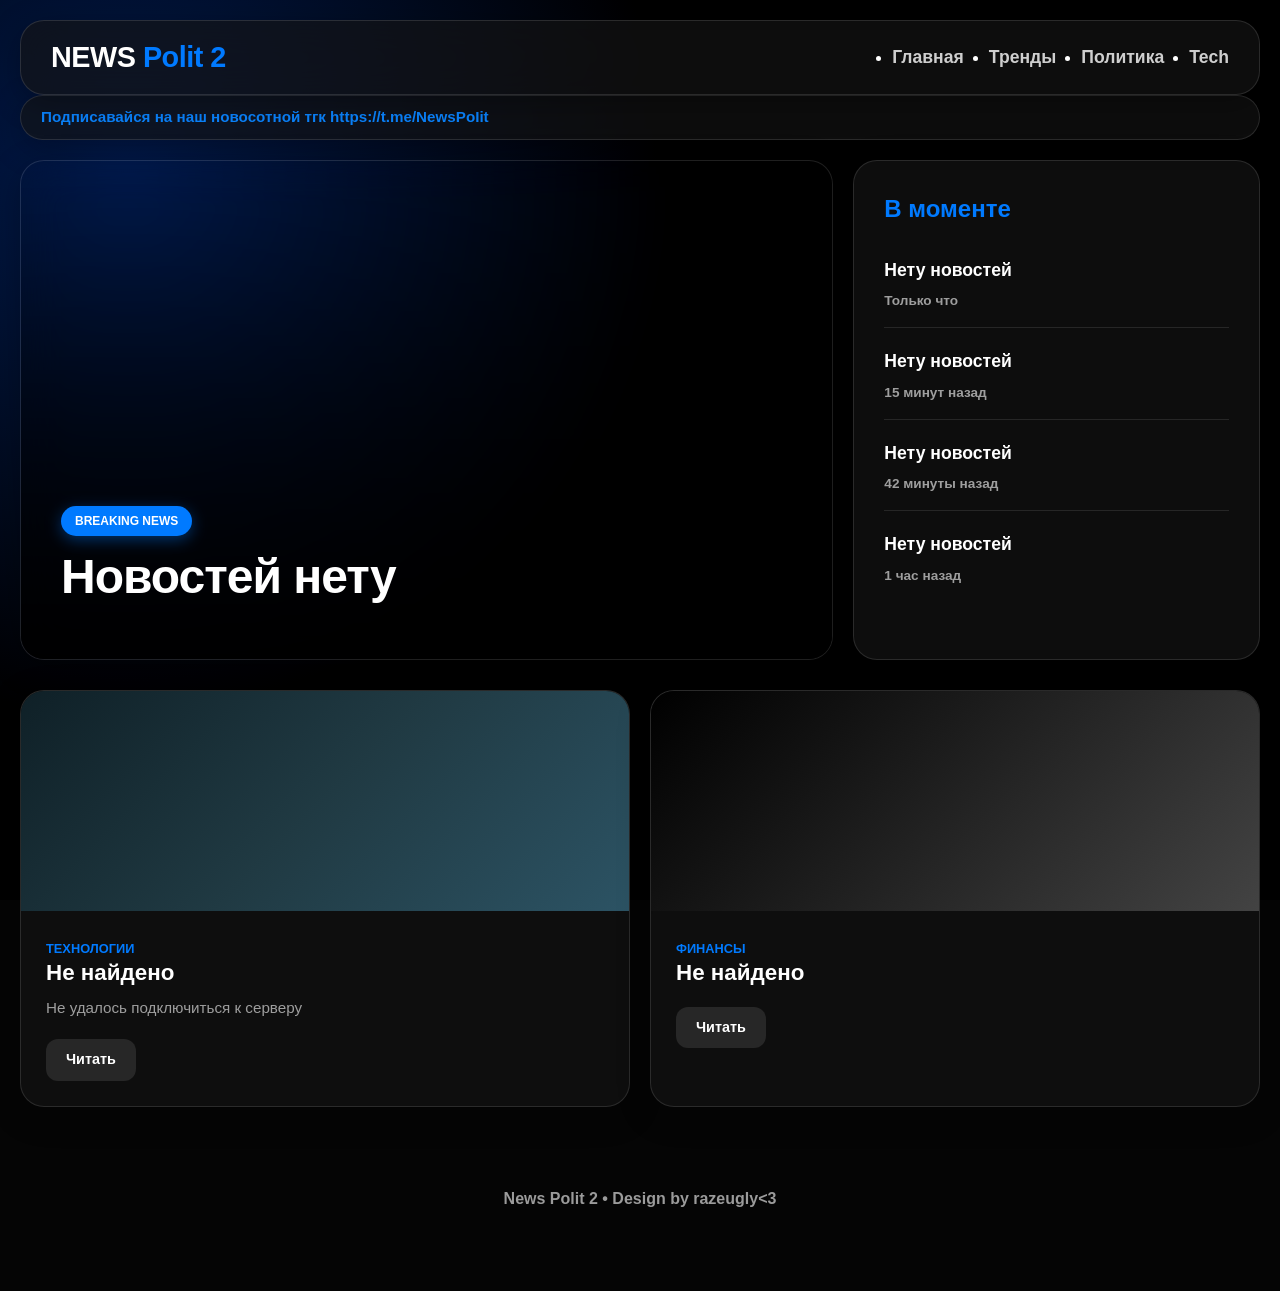
==== index.html @ 4ce8cb13 "Rename razeugly.html to index.html" ====
<!DOCTYPE html>
<html lang="ru">
<head>
    <meta charset="UTF-8">
    <meta name="viewport" content="width=device-width, initial-scale=1.0">
    <title>NEWS Polit 2 | iOS Style</title>
    <style>
        :root {
            --primary-blue: #007AFF;       /* Классический Apple Blue */
            --accent-glow: #0A84FF;        /* Светящийся синий */
            --text-main: #ffffff;
            --text-muted: rgba(255, 255, 255, 0.6);
            
            /* Параметры стекла */
            --glass-bg: rgba(20, 20, 20, 0.65); /* Темный полупрозрачный */
            --glass-border: rgba(255, 255, 255, 0.12);
            --blur-amount: 20px;
            --bubble-radius: 24px;         /* Радиус скругления "пузырей" */
        }

        * {
            margin: 0;
            padding: 0;
            box-sizing: border-box;
        }

        body {
            /* Фон с градиентами, чтобы было видно "стекло" */
            background: radial-gradient(circle at 10% 20%, #001a4d 0%, #000000 40%),
                        radial-gradient(circle at 90% 80%, #002b80 0%, #000000 40%),
                        #050505;
            background-attachment: fixed; /* Фон стоит на месте при скролле */
            color: var(--text-main);
            /* Системный шрифт Apple (San Francisco) или аналог */
            font-family: -apple-system, BlinkMacSystemFont, "Segoe UI", Roboto, Helvetica, Arial, sans-serif;
            line-height: 1.5;
            padding-bottom: 40px;
        }

        a { text-decoration: none; color: inherit; transition: 0.2s; }

        /* --- КЛАСС ДЛЯ ЭФФЕКТА СТЕКЛА (GLASS) --- */
        .glass-panel {
            background: var(--glass-bg);
            backdrop-filter: blur(var(--blur-amount));
            -webkit-backdrop-filter: blur(var(--blur-amount)); /* Для Safari */
            border: 1px solid var(--glass-border);
            border-radius: var(--bubble-radius);
            box-shadow: 0 8px 32px rgba(0, 0, 0, 0.3);
        }

        /* --- ШАПКА (Плавающая капсула) --- */
        header {
            position: sticky;
            top: 20px;
            z-index: 100;
            margin: 0 20px; /* Отступы по бокам */
            padding: 15px 30px;
            display: flex;
            justify-content: space-between;
            align-items: center;
        }

        .logo {
            font-size: 1.8rem;
            font-weight: 900; /* Очень жирный */
            letter-spacing: -0.5px;
        }

        .logo span { color: var(--primary-blue); }

        nav ul { display: flex; gap: 25px; }
        
        nav a {
            font-weight: 600;
            font-size: 1.1rem;
            opacity: 0.8;
        }
        nav a:hover { opacity: 1; color: var(--primary-blue); }

        /* --- БЕГУЩАЯ СТРОКА (Отдельный пузырь) --- */
        .ticker-container {
            margin: 20px;
            padding: 10px 20px;
            overflow: hidden;
            display: flex;
            align-items: center;
        }

        .ticker-text {
            white-space: nowrap;
            animation: ticker 25s linear infinite;
            font-weight: 700;
            font-size: 0.95rem;
            color: var(--accent-glow);
        }

        @keyframes ticker {
            0% { transform: translateX(100%); }
            100% { transform: translateX(-100%); }
        }

        /* --- ГЛАВНАЯ СЕКЦИЯ (GRID) --- */
        .hero {
            display: grid;
            grid-template-columns: 2fr 1fr; /* 2 части лево, 1 часть право */
            gap: 20px;
            padding: 0 20px;
        }

        /* Главная новость */
        .main-article {
            min-height: 500px;
            position: relative;
            overflow: hidden;
            display: flex;
            align-items: flex-end;
            padding: 40px;
            /* Картинка на фоне главной новости */
            background: url('https://source.unsplash.com/random/1200x800/?skyscraper,blue') center/cover no-repeat;
        }

        /* Затемнение поверх картинки, чтобы текст читался */
        .main-article::before {
            content: '';
            position: absolute;
            inset: 0;
            background: linear-gradient(to top, rgba(0,0,0,0.9), transparent);
            z-index: 1;
        }

        .article-content {
            position: relative;
            z-index: 2;
        }

        .tag {
            background-color: var(--primary-blue);
            padding: 6px 14px;
            border-radius: 20px; /* Полная пилюля */
            font-size: 0.75rem;
            font-weight: 800;
            text-transform: uppercase;
            margin-bottom: 15px;
            display: inline-block;
            box-shadow: 0 4px 15px rgba(0, 122, 255, 0.4);
        }

        .main-article h1 {
            font-size: 3rem;
            font-weight: 900; /* Максимальная жирность */
            line-height: 1.1;
            margin-bottom: 15px;
            letter-spacing: -1px;
        }

        .main-article p {
            font-size: 1.2rem;
            font-weight: 500;
            color: rgba(255,255,255,0.9);
            max-width: 80%;
        }

        /* Боковая панель */
        .sidebar {
            padding: 30px;
            display: flex;
            flex-direction: column;
            gap: 20px;
        }

        .sidebar h3 {
            font-size: 1.5rem;
            font-weight: 800;
            color: var(--primary-blue);
            margin-bottom: 10px;
        }

        .news-item {
            padding-bottom: 15px;
            border-bottom: 1px solid rgba(255,255,255,0.1);
        }
        .news-item:last-child { border-bottom: none; }

        .news-item h4 {
            font-size: 1.1rem;
            font-weight: 700;
            margin-bottom: 5px;
        }
        .news-item span {
            font-size: 0.85rem;
            color: var(--text-muted);
            font-weight: 600;
        }

        /* --- НИЖНЯЯ СЕТКА КАРТОЧЕК --- */
        .news-grid {
            display: grid;
            grid-template-columns: repeat(auto-fit, minmax(320px, 1fr));
            gap: 20px;
            padding: 20px;
            margin-top: 10px;
        }

        .card {
            display: flex;
            flex-direction: column;
            overflow: hidden;
            transition: transform 0.3s cubic-bezier(0.25, 0.8, 0.25, 1);
        }

        .card:hover {
            transform: scale(1.02);
            border-color: var(--primary-blue);
        }

        .card-img {
            height: 220px;
            background-color: #1a1a1a;
            position: relative;
        }
        
        /* Заглушки-градиенты для картинок */
        .bg-1 { background: linear-gradient(135deg, #0f2027, #203a43, #2c5364); }
        .bg-2 { background: linear-gradient(135deg, #000000, #434343); }
        .bg-3 { background: linear-gradient(135deg, #232526, #414345); }

        .card-body {
            padding: 25px;
        }

        .card-body h3 {
            font-size: 1.4rem;
            font-weight: 800;
            margin-bottom: 10px;
            line-height: 1.2;
        }

        .card-body p {
            font-size: 0.95rem;
            color: var(--text-muted);
            font-weight: 500;
            margin-bottom: 20px;
        }

        .btn-read {
            display: inline-block;
            color: #fff;
            background: rgba(255,255,255,0.1);
            padding: 10px 20px;
            border-radius: 12px;
            font-weight: 700;
            font-size: 0.9rem;
            transition: 0.3s;
        }
        
        .btn-read:hover {
            background: var(--primary-blue);
        }

        /* Footer */
        footer {
            text-align: center;
            padding: 40px;
            margin-top: 20px;
            color: var(--text-muted);
            font-weight: 600;
        }

        /* Адаптивность */
        @media (max-width: 900px) {
            .hero { grid-template-columns: 1fr; }
            .main-article { min-height: 400px; }
            .main-article h1 { font-size: 2rem; }
            header { flex-direction: column; gap: 15px; }
        }
    </style>
</head>
<body>

    <header class="glass-panel">
        <div class="logo">NEWS <span>Polit 2</span></div>
        <nav>
            <ul>
                <li><a href="#">Главная</a></li>
                <li><a href="#">Тренды</a></li>
                <li><a href="#">Политика</a></li>
                <li><a href="#">Tech</a></li>
            </ul>
        </nav>
    </header>

    <div class="ticker-container glass-panel">
        <div class="ticker-text">
            Подписавайся на наш новосотной тгк https://t.me/NewsPoIit
        </div>
    </div>

    <main class="hero">
        
        <article class="main-article glass-panel">
            <div class="article-content">
                <span class="tag">Breaking News</span>
                <h1>Новостей нету</h1>
                <p></p>
            </div>
        </article>

        <aside class="sidebar glass-panel">
            <h3>В моменте</h3>
            
            <div class="news-item">
                <a href="#">
                    <h4>Нету новостей</h4>
                    <span>Только что</span>
                </a>
            </div>
            <div class="news-item">
                <a href="#">
                    <h4>Нету новостей</h4>
                    <span>15 минут назад</span>
                </a>
            </div>
            <div class="news-item">
                <a href="#">
                    <h4>Нету новостей</h4>
                    <span>42 минуты назад</span>
                </a>
            </div>
            <div class="news-item">
                <a href="#">
                    <h4>Нету новостей</h4>
                    <span>1 час назад</span>
                </a>
            </div>
        </aside>

    </main>

    <section class="news-grid">
        
        <article class="card glass-panel">
            <div class="card-img bg-1"></div>
            <div class="card-body">
                <span style="color:var(--primary-blue); font-weight:800; font-size:0.8rem;">ТЕХНОЛОГИИ</span>
                <h3>Не найдено</h3>
                <p>Не удалось подключиться к серверу</p>
                <a href="#" class="btn-read">Читать</a>
            </div>
        </article>

        <article class="card glass-panel">
            <div class="card-img bg-2"></div>
            <div class="card-body">
                <span style="color:var(--primary-blue); font-weight:800; font-size:0.8rem;">ФИНАНСЫ</span>
                <h3>Не найдено</h3>
                <p></p>
                <a href="#" class="btn-read">Читать</a>
            </div>
        </article>

 

    </section>

    <footer>
        <p>News Polit 2 • Design by razeugly<3</p>
    </footer>

</body>
</html>
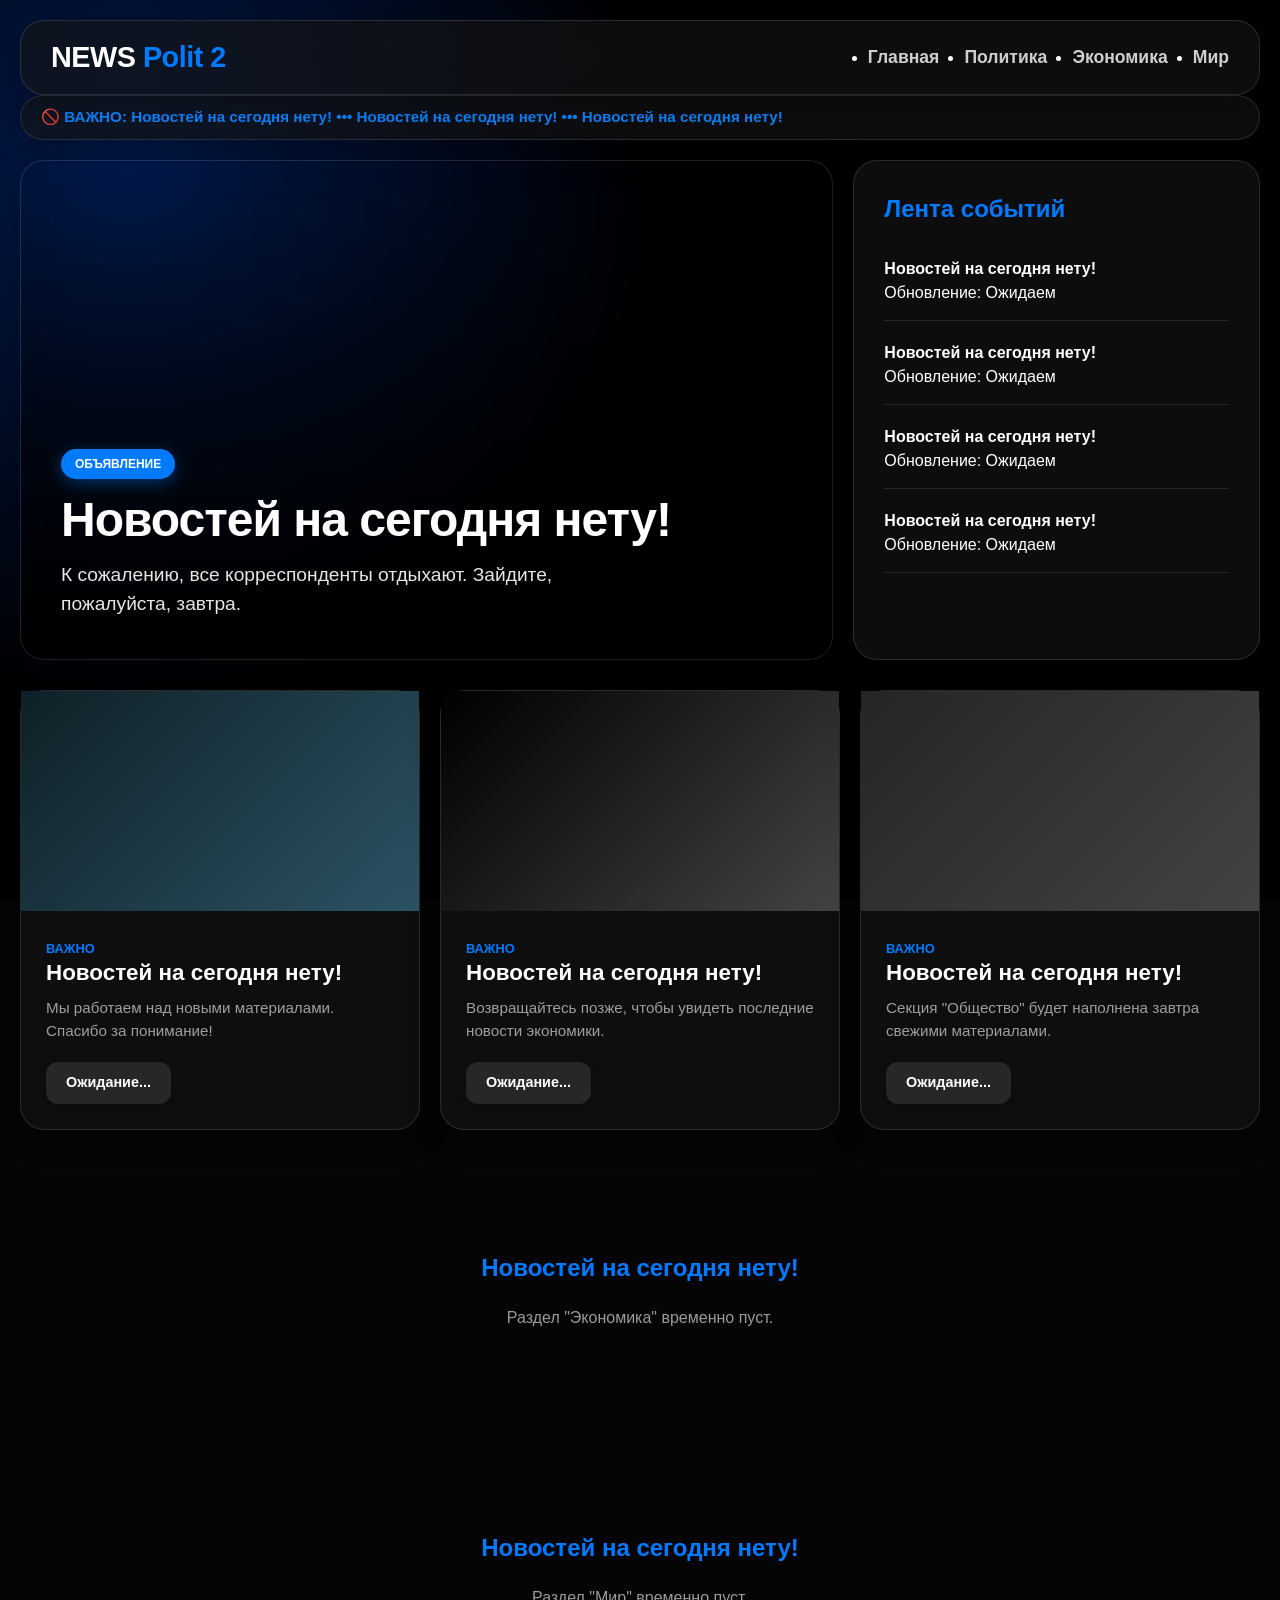
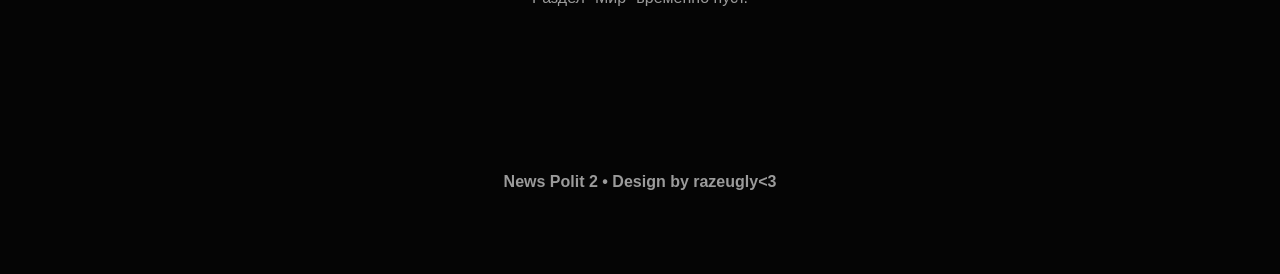
==== commit e92bdd5e: "Update index.html" ====
--- a/index.html
+++ b/index.html
@@ -3,19 +3,18 @@
 <head>
     <meta charset="UTF-8">
     <meta name="viewport" content="width=device-width, initial-scale=1.0">
-    <title>NEWS Polit 2 | iOS Style</title>
+    <title>NEWS Polit 2 | iOS Style Animated</title>
     <style>
+        /* --- CSS: Стили и Анимации (Остаются без изменений) --- */
         :root {
-            --primary-blue: #007AFF;       /* Классический Apple Blue */
-            --accent-glow: #0A84FF;        /* Светящийся синий */
+            --primary-blue: #007AFF;
+            --accent-glow: #0A84FF;
             --text-main: #ffffff;
             --text-muted: rgba(255, 255, 255, 0.6);
-            
-            /* Параметры стекла */
-            --glass-bg: rgba(20, 20, 20, 0.65); /* Темный полупрозрачный */
+            --glass-bg: rgba(20, 20, 20, 0.65);
             --glass-border: rgba(255, 255, 255, 0.12);
             --blur-amount: 20px;
-            --bubble-radius: 24px;         /* Радиус скругления "пузырей" */
+            --bubble-radius: 24px;
         }
 
         * {
@@ -25,249 +24,99 @@
         }
 
         body {
-            /* Фон с градиентами, чтобы было видно "стекло" */
             background: radial-gradient(circle at 10% 20%, #001a4d 0%, #000000 40%),
                         radial-gradient(circle at 90% 80%, #002b80 0%, #000000 40%),
                         #050505;
-            background-attachment: fixed; /* Фон стоит на месте при скролле */
+            background-attachment: fixed;
             color: var(--text-main);
-            /* Системный шрифт Apple (San Francisco) или аналог */
             font-family: -apple-system, BlinkMacSystemFont, "Segoe UI", Roboto, Helvetica, Arial, sans-serif;
             line-height: 1.5;
             padding-bottom: 40px;
-        }
-
-        a { text-decoration: none; color: inherit; transition: 0.2s; }
-
-        /* --- КЛАСС ДЛЯ ЭФФЕКТА СТЕКЛА (GLASS) --- */
+            scroll-behavior: smooth;
+        }
+
+        a, .glass-panel, .card {
+            transition: all 0.4s cubic-bezier(0.25, 0.8, 0.25, 1);
+        }
+
+        a { text-decoration: none; color: inherit; }
+
         .glass-panel {
             background: var(--glass-bg);
             backdrop-filter: blur(var(--blur-amount));
-            -webkit-backdrop-filter: blur(var(--blur-amount)); /* Для Safari */
+            -webkit-backdrop-filter: blur(var(--blur-amount));
             border: 1px solid var(--glass-border);
             border-radius: var(--bubble-radius);
             box-shadow: 0 8px 32px rgba(0, 0, 0, 0.3);
         }
 
-        /* --- ШАПКА (Плавающая капсула) --- */
         header {
-            position: sticky;
-            top: 20px;
-            z-index: 100;
-            margin: 0 20px; /* Отступы по бокам */
-            padding: 15px 30px;
-            display: flex;
-            justify-content: space-between;
-            align-items: center;
-        }
-
-        .logo {
-            font-size: 1.8rem;
-            font-weight: 900; /* Очень жирный */
-            letter-spacing: -0.5px;
-        }
-
+            position: sticky; top: 20px; z-index: 100; margin: 0 20px; padding: 15px 30px; display: flex; justify-content: space-between; align-items: center;
+        }
+        
+        .logo { font-size: 1.8rem; font-weight: 900; letter-spacing: -0.5px; }
         .logo span { color: var(--primary-blue); }
 
         nav ul { display: flex; gap: 25px; }
-        
-        nav a {
-            font-weight: 600;
-            font-size: 1.1rem;
-            opacity: 0.8;
-        }
-        nav a:hover { opacity: 1; color: var(--primary-blue); }
-
-        /* --- БЕГУЩАЯ СТРОКА (Отдельный пузырь) --- */
-        .ticker-container {
-            margin: 20px;
-            padding: 10px 20px;
-            overflow: hidden;
-            display: flex;
-            align-items: center;
-        }
-
-        .ticker-text {
-            white-space: nowrap;
-            animation: ticker 25s linear infinite;
-            font-weight: 700;
-            font-size: 0.95rem;
-            color: var(--accent-glow);
-        }
-
+        nav a { font-weight: 600; font-size: 1.1rem; opacity: 0.8; }
+        nav a:hover { opacity: 1; color: var(--primary-blue); transform: scale(1.05); }
+
+        .ticker-container { margin: 20px; padding: 10px 20px; overflow: hidden; display: flex; align-items: center; }
+        .ticker-text { white-space: nowrap; animation: ticker 25s linear infinite; font-weight: 700; font-size: 0.95rem; color: var(--accent-glow); }
         @keyframes ticker {
             0% { transform: translateX(100%); }
             100% { transform: translateX(-100%); }
         }
 
-        /* --- ГЛАВНАЯ СЕКЦИЯ (GRID) --- */
-        .hero {
-            display: grid;
-            grid-template-columns: 2fr 1fr; /* 2 части лево, 1 часть право */
-            gap: 20px;
-            padding: 0 20px;
-        }
-
-        /* Главная новость */
+        .hero { display: grid; grid-template-columns: 2fr 1fr; gap: 20px; padding: 0 20px; }
+        
         .main-article {
-            min-height: 500px;
-            position: relative;
-            overflow: hidden;
-            display: flex;
-            align-items: flex-end;
-            padding: 40px;
-            /* Картинка на фоне главной новости */
-            background: url('https://source.unsplash.com/random/1200x800/?skyscraper,blue') center/cover no-repeat;
-        }
-
-        /* Затемнение поверх картинки, чтобы текст читался */
-        .main-article::before {
-            content: '';
-            position: absolute;
-            inset: 0;
-            background: linear-gradient(to top, rgba(0,0,0,0.9), transparent);
-            z-index: 1;
-        }
-
-        .article-content {
-            position: relative;
-            z-index: 2;
-        }
-
-        .tag {
-            background-color: var(--primary-blue);
-            padding: 6px 14px;
-            border-radius: 20px; /* Полная пилюля */
-            font-size: 0.75rem;
-            font-weight: 800;
-            text-transform: uppercase;
-            margin-bottom: 15px;
-            display: inline-block;
-            box-shadow: 0 4px 15px rgba(0, 122, 255, 0.4);
-        }
-
-        .main-article h1 {
-            font-size: 3rem;
-            font-weight: 900; /* Максимальная жирность */
-            line-height: 1.1;
-            margin-bottom: 15px;
-            letter-spacing: -1px;
-        }
-
-        .main-article p {
-            font-size: 1.2rem;
-            font-weight: 500;
-            color: rgba(255,255,255,0.9);
-            max-width: 80%;
-        }
-
-        /* Боковая панель */
-        .sidebar {
-            padding: 30px;
-            display: flex;
-            flex-direction: column;
-            gap: 20px;
-        }
-
-        .sidebar h3 {
-            font-size: 1.5rem;
-            font-weight: 800;
-            color: var(--primary-blue);
-            margin-bottom: 10px;
-        }
-
-        .news-item {
-            padding-bottom: 15px;
-            border-bottom: 1px solid rgba(255,255,255,0.1);
-        }
-        .news-item:last-child { border-bottom: none; }
-
-        .news-item h4 {
-            font-size: 1.1rem;
-            font-weight: 700;
-            margin-bottom: 5px;
-        }
-        .news-item span {
-            font-size: 0.85rem;
-            color: var(--text-muted);
-            font-weight: 600;
-        }
-
-        /* --- НИЖНЯЯ СЕТКА КАРТОЧЕК --- */
-        .news-grid {
-            display: grid;
-            grid-template-columns: repeat(auto-fit, minmax(320px, 1fr));
-            gap: 20px;
-            padding: 20px;
-            margin-top: 10px;
-        }
-
-        .card {
-            display: flex;
-            flex-direction: column;
-            overflow: hidden;
-            transition: transform 0.3s cubic-bezier(0.25, 0.8, 0.25, 1);
-        }
-
-        .card:hover {
-            transform: scale(1.02);
-            border-color: var(--primary-blue);
-        }
-
-        .card-img {
-            height: 220px;
-            background-color: #1a1a1a;
-            position: relative;
-        }
-        
-        /* Заглушки-градиенты для картинок */
-        .bg-1 { background: linear-gradient(135deg, #0f2027, #203a43, #2c5364); }
+            min-height: 500px; position: relative; overflow: hidden; display: flex; align-items: flex-end; padding: 40px;
+            background: url('https://source.unsplash.com/random/1200x800/?sad,blue') center/cover no-repeat; /* Поменял картинку на более нейтральную */
+            box-shadow: 0 8px 32px rgba(0, 0, 0, 0.3);
+        }
+        .main-article:hover { box-shadow: 0 0 50px rgba(0, 122, 255, 0.5); }
+        
+        .main-article::before { content: ''; position: absolute; inset: 0; background: linear-gradient(to top, rgba(0,0,0,0.9), transparent); z-index: 1; }
+        .article-content { position: relative; z-index: 2; }
+        .tag { background-color: var(--primary-blue); padding: 6px 14px; border-radius: 20px; font-size: 0.75rem; font-weight: 800; text-transform: uppercase; margin-bottom: 15px; display: inline-block; box-shadow: 0 4px 15px rgba(0, 122, 255, 0.4); }
+        .main-article h1 { font-size: 3rem; font-weight: 900; line-height: 1.1; margin-bottom: 15px; letter-spacing: -1px; }
+        .main-article p { font-size: 1.2rem; font-weight: 500; color: rgba(255,255,255,0.9); max-width: 80%; }
+
+        .sidebar { padding: 30px; display: flex; flex-direction: column; gap: 20px; }
+        .sidebar h3 { font-size: 1.5rem; font-weight: 800; color: var(--primary-blue); margin-bottom: 10px; }
+        .news-item { padding-bottom: 15px; border-bottom: 1px solid rgba(255,255,255,0.1); }
+        .news-item a:hover h4 { color: var(--primary-blue); }
+
+        @keyframes fadeInSlideUp {
+            from { opacity: 0; transform: translateY(40px); }
+            to { opacity: 1; transform: translateY(0); }
+        }
+
+        .news-grid { display: grid; grid-template-columns: repeat(auto-fit, minmax(320px, 1fr)); gap: 20px; padding: 20px; margin-top: 10px; }
+
+        .card { animation: fadeInSlideUp 0.8s ease-out both; }
+        .card:nth-child(1) { animation-delay: 0.1s; }
+        .card:nth-child(2) { animation-delay: 0.3s; }
+        .card:nth-child(3) { animation-delay: 0.5s; }
+
+        .card:hover { transform: scale(1.03); box-shadow: 0 10px 30px rgba(0, 122, 255, 0.3); }
+
+        .card-img { height: 220px; position: relative; }
+        .bg-1 { background: linear-gradient(135deg, #0f2027, #2c5364); }
         .bg-2 { background: linear-gradient(135deg, #000000, #434343); }
         .bg-3 { background: linear-gradient(135deg, #232526, #414345); }
 
-        .card-body {
-            padding: 25px;
-        }
-
-        .card-body h3 {
-            font-size: 1.4rem;
-            font-weight: 800;
-            margin-bottom: 10px;
-            line-height: 1.2;
-        }
-
-        .card-body p {
-            font-size: 0.95rem;
-            color: var(--text-muted);
-            font-weight: 500;
-            margin-bottom: 20px;
-        }
-
-        .btn-read {
-            display: inline-block;
-            color: #fff;
-            background: rgba(255,255,255,0.1);
-            padding: 10px 20px;
-            border-radius: 12px;
-            font-weight: 700;
-            font-size: 0.9rem;
-            transition: 0.3s;
-        }
-        
-        .btn-read:hover {
-            background: var(--primary-blue);
-        }
-
-        /* Footer */
-        footer {
-            text-align: center;
-            padding: 40px;
-            margin-top: 20px;
-            color: var(--text-muted);
-            font-weight: 600;
-        }
-
-        /* Адаптивность */
+        .card-body { padding: 25px; }
+        .card-body h3 { font-size: 1.4rem; font-weight: 800; margin-bottom: 10px; line-height: 1.2; }
+        .card-body p { font-size: 0.95rem; color: var(--text-muted); font-weight: 500; margin-bottom: 20px; }
+
+        .btn-read { display: inline-block; color: #fff; background: rgba(255,255,255,0.1); padding: 10px 20px; border-radius: 12px; font-weight: 700; font-size: 0.9rem; box-shadow: 0 2px 5px rgba(0,0,0,0.2); }
+        .btn-read:hover { background: var(--primary-blue); box-shadow: 0 4px 10px var(--primary-blue); transform: translateY(-2px); }
+        .btn-read:active { transform: translateY(0); box-shadow: none; background: #005bb5; }
+
+        footer { text-align: center; padding: 40px; margin-top: 20px; color: var(--text-muted); font-weight: 600; }
+
         @media (max-width: 900px) {
             .hero { grid-template-columns: 1fr; }
             .main-article { min-height: 400px; }
@@ -282,99 +131,106 @@
         <div class="logo">NEWS <span>Polit 2</span></div>
         <nav>
             <ul>
-                <li><a href="#">Главная</a></li>
-                <li><a href="#">Тренды</a></li>
-                <li><a href="#">Политика</a></li>
-                <li><a href="#">Tech</a></li>
+                <li><a href="#hero">Главная</a></li>
+                <li><a href="#politics">Политика</a></li>
+                <li><a href="#economy">Экономика</a></li>
+                <li><a href="#world">Мир</a></li>
             </ul>
         </nav>
     </header>
 
     <div class="ticker-container glass-panel">
         <div class="ticker-text">
-            Подписавайся на наш новосотной тгк https://t.me/NewsPoIit
+            🚫 ВАЖНО: Новостей на сегодня нету! ••• Новостей на сегодня нету! ••• Новостей на сегодня нету!
         </div>
     </div>
 
-    <main class="hero">
+    <main id="hero" class="hero">
         
         <article class="main-article glass-panel">
             <div class="article-content">
-                <span class="tag">Breaking News</span>
-                <h1>Новостей нету</h1>
-                <p></p>
+                <span class="tag">ОБЪЯВЛЕНИЕ</span>
+                <h1>Новостей на сегодня нету!</h1>
+                <p>К сожалению, все корреспонденты отдыхают. Зайдите, пожалуйста, завтра.</p>
             </div>
         </article>
 
         <aside class="sidebar glass-panel">
-            <h3>В моменте</h3>
-            
-            <div class="news-item">
-                <a href="#">
-                    <h4>Нету новостей</h4>
-                    <span>Только что</span>
-                </a>
-            </div>
-            <div class="news-item">
-                <a href="#">
-                    <h4>Нету новостей</h4>
-                    <span>15 минут назад</span>
-                </a>
-            </div>
-            <div class="news-item">
-                <a href="#">
-                    <h4>Нету новостей</h4>
-                    <span>42 минуты назад</span>
-                </a>
-            </div>
-            <div class="news-item">
-                <a href="#">
-                    <h4>Нету новостей</h4>
-                    <span>1 час назад</span>
-                </a>
-            </div>
+            <h3>Лента событий</h3>
+            <div class="news-item"><a href="#"><h4>Новостей на сегодня нету!</h4><span>Обновление: Ожидаем</span></a></div>
+            <div class="news-item"><a href="#"><h4>Новостей на сегодня нету!</h4><span>Обновление: Ожидаем</span></a></div>
+            <div class="news-item"><a href="#"><h4>Новостей на сегодня нету!</h4><span>Обновление: Ожидаем</span></a></div>
+            <div class="news-item"><a href="#"><h4>Новостей на сегодня нету!</h4><span>Обновление: Ожидаем</span></a></div>
         </aside>
 
     </main>
 
-    <section class="news-grid">
+    <section id="politics" class="news-grid">
         
         <article class="card glass-panel">
             <div class="card-img bg-1"></div>
             <div class="card-body">
-                <span style="color:var(--primary-blue); font-weight:800; font-size:0.8rem;">ТЕХНОЛОГИИ</span>
-                <h3>Не найдено</h3>
-                <p>Не удалось подключиться к серверу</p>
-                <a href="#" class="btn-read">Читать</a>
+                <span style="color:var(--primary-blue); font-weight:800; font-size:0.8rem;">ВАЖНО</span>
+                <h3>Новостей на сегодня нету!</h3>
+                <p>Мы работаем над новыми материалами. Спасибо за понимание!</p>
+                <a href="#" class="btn-read">Ожидание...</a>
             </div>
         </article>
 
         <article class="card glass-panel">
             <div class="card-img bg-2"></div>
             <div class="card-body">
-                <span style="color:var(--primary-blue); font-weight:800; font-size:0.8rem;">ФИНАНСЫ</span>
-                <h3>Не найдено</h3>
-                <p></p>
-                <a href="#" class="btn-read">Читать</a>
-            </div>
-        </article>
-
- 
-
+                <span style="color:var(--primary-blue); font-weight:800; font-size:0.8rem;">ВАЖНО</span>
+                <h3>Новостей на сегодня нету!</h3>
+                <p>Возвращайтесь позже, чтобы увидеть последние новости экономики.</p>
+                <a href="#" class="btn-read">Ожидание...</a>
+            </div>
+        </article>
+
+        <article class="card glass-panel">
+            <div class="card-img bg-3"></div>
+            <div class="card-body">
+                <span style="color:var(--primary-blue); font-weight:800; font-size:0.8rem;">ВАЖНО</span>
+                <h3>Новостей на сегодня нету!</h3>
+                <p>Секция "Общество" будет наполнена завтра свежими материалами.</p>
+                <a href="#" class="btn-read">Ожидание...</a>
+            </div>
+        </article>
+
+    </section>
+
+    <section id="economy" style="padding: 100px 40px; text-align: center; color: var(--text-muted);">
+        <h2 style="color: var(--primary-blue); font-weight: 800; margin-bottom: 20px;">Новостей на сегодня нету!</h2>
+        <p>Раздел "Экономика" временно пуст.</p>
+    </section>
+
+    <section id="world" style="padding: 100px 40px; text-align: center; color: var(--text-muted);">
+        <h2 style="color: var(--primary-blue); font-weight: 800; margin-bottom: 20px;">Новостей на сегодня нету!</h2>
+        <p>Раздел "Мир" временно пуст.</p>
     </section>
 
     <footer>
         <p>News Polit 2 • Design by razeugly<3</p>
     </footer>
 
+    <script>
+        document.addEventListener('DOMContentLoaded', function() {
+            document.querySelectorAll('a[href^="#"]').forEach(anchor => {
+                anchor.addEventListener('click', function (e) {
+                    const href = this.getAttribute('href');
+                    if (href.length > 1) {
+                        e.preventDefault();
+                        const targetElement = document.querySelector(href);
+                        if (targetElement) {
+                            targetElement.scrollIntoView({
+                                behavior: 'smooth'
+                            });
+                        }
+                    }
+                });
+            });
+        });
+    </script>
+    
 </body>
 </html>
-
-
-
-
-
-
-
-
-
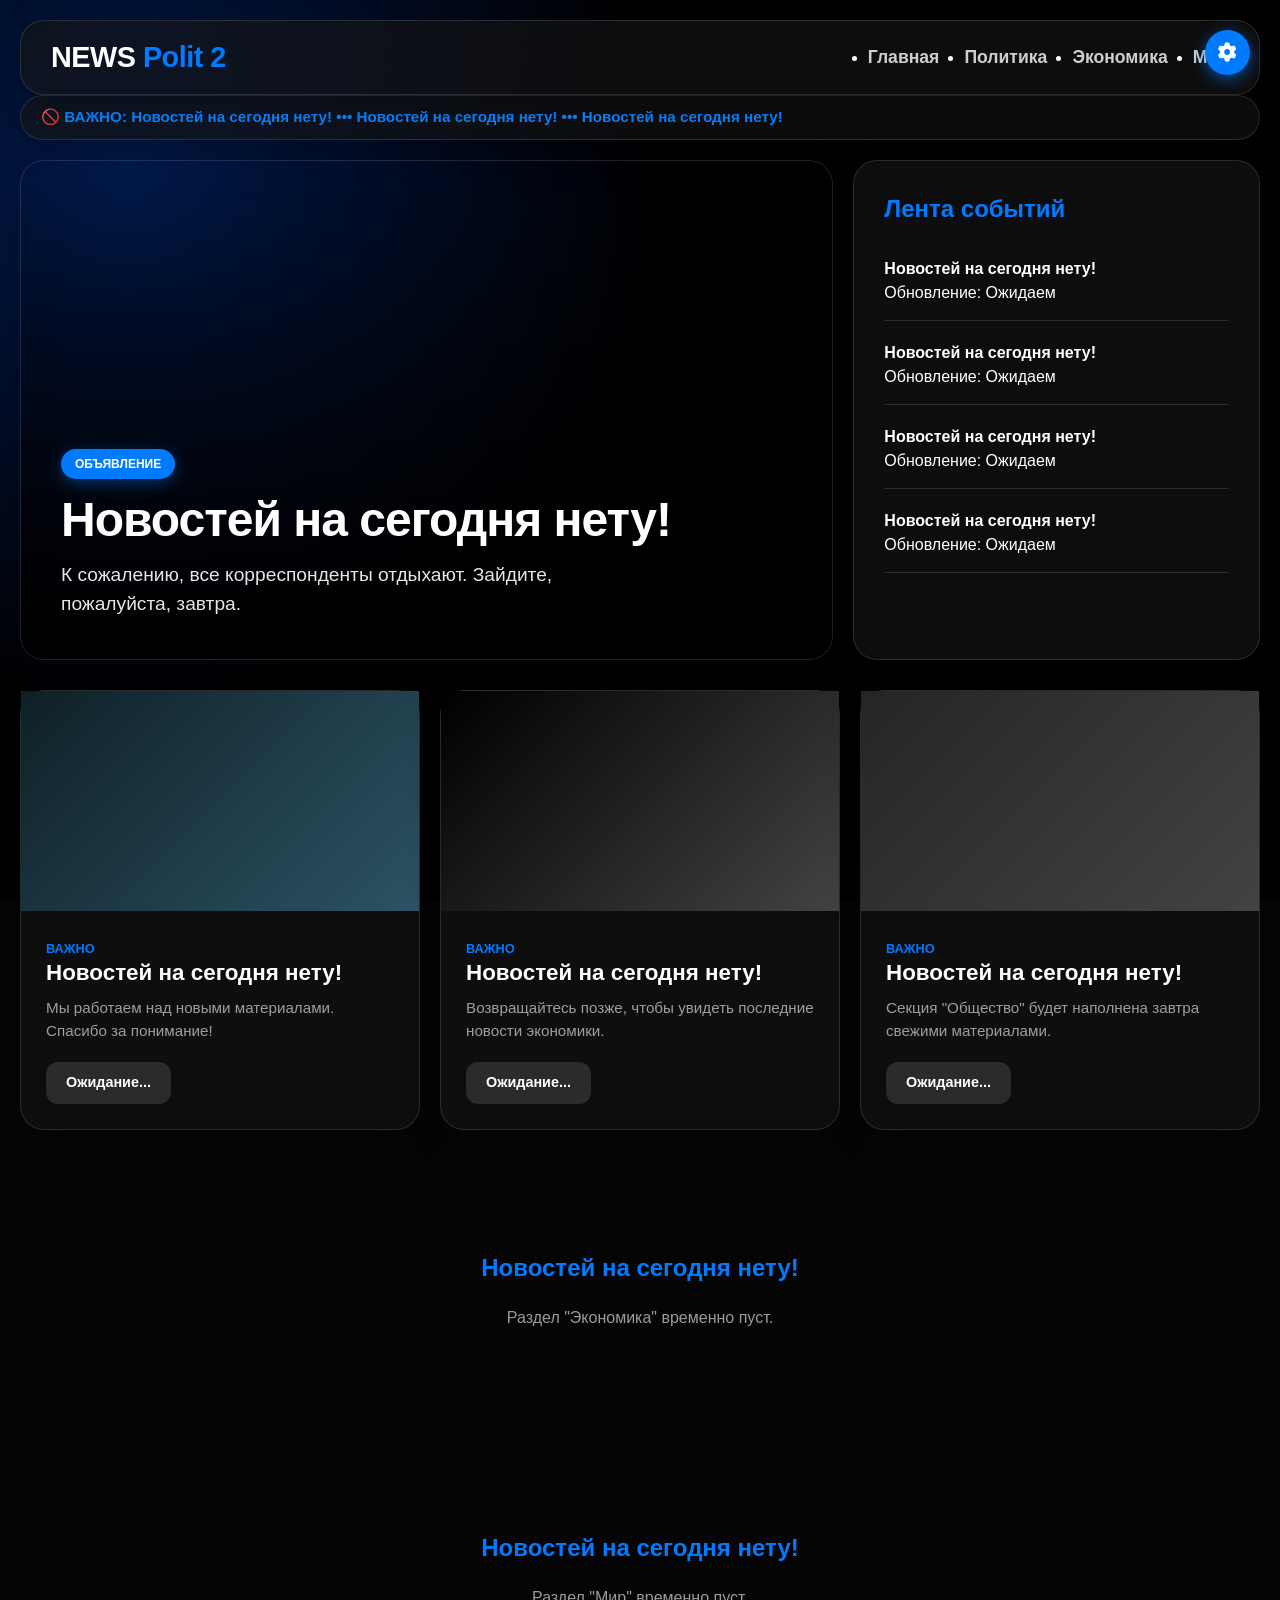
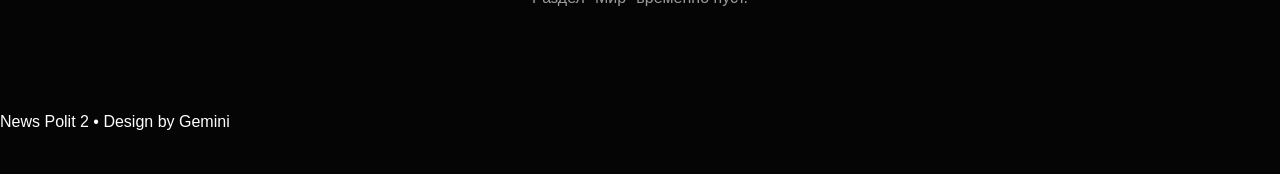
==== commit a18a19a1: "Update index.html" ====
--- a/index.html
+++ b/index.html
@@ -4,19 +4,40 @@
     <meta charset="UTF-8">
     <meta name="viewport" content="width=device-width, initial-scale=1.0">
     <title>NEWS Polit 2 | iOS Style Animated</title>
+    <link rel="stylesheet" href="https://cdnjs.cloudflare.com/ajax/libs/font-awesome/6.0.0-beta3/css/all.min.css">
     <style>
-        /* --- CSS: Стили и Анимации (Остаются без изменений) --- */
+        /* --- CSS: Стили, Анимации и Темы --- */
         :root {
+            /* ТЕМНАЯ ТЕМА (DARK MODE - по умолчанию) */
             --primary-blue: #007AFF;
             --accent-glow: #0A84FF;
             --text-main: #ffffff;
             --text-muted: rgba(255, 255, 255, 0.6);
+            --bg-color: #050505;
             --glass-bg: rgba(20, 20, 20, 0.65);
             --glass-border: rgba(255, 255, 255, 0.12);
             --blur-amount: 20px;
             --bubble-radius: 24px;
-        }
-
+
+            /* Градиент для фона */
+            --background-gradient: radial-gradient(circle at 10% 20%, #001a4d 0%, #000000 40%),
+                                   radial-gradient(circle at 90% 80%, #002b80 0%, #000000 40%),
+                                   var(--bg-color);
+        }
+
+        /* --- СВЕТЛАЯ ТЕМА (LIGHT MODE) --- */
+        body.light-mode {
+            --text-main: #000000;
+            --text-muted: rgba(0, 0, 0, 0.6);
+            --bg-color: #f0f0f5;
+            --glass-bg: rgba(255, 255, 255, 0.65);
+            --glass-border: rgba(0, 0, 0, 0.12);
+            --background-gradient: radial-gradient(circle at 10% 20%, #e0f0ff 0%, #ffffff 40%),
+                                   radial-gradient(circle at 90% 80%, #f0f0ff 0%, #ffffff 40%),
+                                   var(--bg-color);
+        }
+        
+        /* Общие стили */
         * {
             margin: 0;
             padding: 0;
@@ -24,23 +45,23 @@
         }
 
         body {
-            background: radial-gradient(circle at 10% 20%, #001a4d 0%, #000000 40%),
-                        radial-gradient(circle at 90% 80%, #002b80 0%, #000000 40%),
-                        #050505;
+            background: var(--background-gradient);
             background-attachment: fixed;
             color: var(--text-main);
             font-family: -apple-system, BlinkMacSystemFont, "Segoe UI", Roboto, Helvetica, Arial, sans-serif;
             line-height: 1.5;
             padding-bottom: 40px;
             scroll-behavior: smooth;
-        }
-
-        a, .glass-panel, .card {
+            transition: background-color 0.5s, color 0.5s; /* Плавный переход темы */
+        }
+
+        a, .glass-panel, .card, button {
             transition: all 0.4s cubic-bezier(0.25, 0.8, 0.25, 1);
         }
 
         a { text-decoration: none; color: inherit; }
 
+        /* Эффект СТЕКЛА */
         .glass-panel {
             background: var(--glass-bg);
             backdrop-filter: blur(var(--blur-amount));
@@ -50,8 +71,16 @@
             box-shadow: 0 8px 32px rgba(0, 0, 0, 0.3);
         }
 
+        /* --- ШАПКА --- */
         header {
-            position: sticky; top: 20px; z-index: 100; margin: 0 20px; padding: 15px 30px; display: flex; justify-content: space-between; align-items: center;
+            position: sticky;
+            top: 20px;
+            z-index: 100;
+            margin: 0 20px;
+            padding: 15px 30px;
+            display: flex;
+            justify-content: space-between;
+            align-items: center;
         }
         
         .logo { font-size: 1.8rem; font-weight: 900; letter-spacing: -0.5px; }
@@ -61,6 +90,7 @@
         nav a { font-weight: 600; font-size: 1.1rem; opacity: 0.8; }
         nav a:hover { opacity: 1; color: var(--primary-blue); transform: scale(1.05); }
 
+        /* --- БЕГУЩАЯ СТРОКА --- */
         .ticker-container { margin: 20px; padding: 10px 20px; overflow: hidden; display: flex; align-items: center; }
         .ticker-text { white-space: nowrap; animation: ticker 25s linear infinite; font-weight: 700; font-size: 0.95rem; color: var(--accent-glow); }
         @keyframes ticker {
@@ -68,11 +98,12 @@
             100% { transform: translateX(-100%); }
         }
 
+        /* --- ГЛАВНАЯ СЕКЦИЯ (GRID) --- */
         .hero { display: grid; grid-template-columns: 2fr 1fr; gap: 20px; padding: 0 20px; }
         
         .main-article {
             min-height: 500px; position: relative; overflow: hidden; display: flex; align-items: flex-end; padding: 40px;
-            background: url('https://source.unsplash.com/random/1200x800/?sad,blue') center/cover no-repeat; /* Поменял картинку на более нейтральную */
+            background: url('https://source.unsplash.com/random/1200x800/?sad,blue') center/cover no-repeat;
             box-shadow: 0 8px 32px rgba(0, 0, 0, 0.3);
         }
         .main-article:hover { box-shadow: 0 0 50px rgba(0, 122, 255, 0.5); }
@@ -82,16 +113,15 @@
         .tag { background-color: var(--primary-blue); padding: 6px 14px; border-radius: 20px; font-size: 0.75rem; font-weight: 800; text-transform: uppercase; margin-bottom: 15px; display: inline-block; box-shadow: 0 4px 15px rgba(0, 122, 255, 0.4); }
         .main-article h1 { font-size: 3rem; font-weight: 900; line-height: 1.1; margin-bottom: 15px; letter-spacing: -1px; }
         .main-article p { font-size: 1.2rem; font-weight: 500; color: rgba(255,255,255,0.9); max-width: 80%; }
+        body.light-mode .main-article p { color: rgba(0, 0, 0, 0.9); } /* Адаптация текста в Light Mode */
 
         .sidebar { padding: 30px; display: flex; flex-direction: column; gap: 20px; }
         .sidebar h3 { font-size: 1.5rem; font-weight: 800; color: var(--primary-blue); margin-bottom: 10px; }
-        .news-item { padding-bottom: 15px; border-bottom: 1px solid rgba(255,255,255,0.1); }
+        .news-item { padding-bottom: 15px; border-bottom: 1px solid var(--glass-border); }
         .news-item a:hover h4 { color: var(--primary-blue); }
 
-        @keyframes fadeInSlideUp {
-            from { opacity: 0; transform: translateY(40px); }
-            to { opacity: 1; transform: translateY(0); }
-        }
+        /* --- Сетка и Карточки --- */
+        @keyframes fadeInSlideUp { from { opacity: 0; transform: translateY(40px); } to { opacity: 1; transform: translateY(0); } }
 
         .news-grid { display: grid; grid-template-columns: repeat(auto-fit, minmax(320px, 1fr)); gap: 20px; padding: 20px; margin-top: 10px; }
 
@@ -111,21 +141,96 @@
         .card-body h3 { font-size: 1.4rem; font-weight: 800; margin-bottom: 10px; line-height: 1.2; }
         .card-body p { font-size: 0.95rem; color: var(--text-muted); font-weight: 500; margin-bottom: 20px; }
 
-        .btn-read { display: inline-block; color: #fff; background: rgba(255,255,255,0.1); padding: 10px 20px; border-radius: 12px; font-weight: 700; font-size: 0.9rem; box-shadow: 0 2px 5px rgba(0,0,0,0.2); }
+        .btn-read { display: inline-block; color: var(--text-main); background: var(--glass-border); padding: 10px 20px; border-radius: 12px; font-weight: 700; font-size: 0.9rem; box-shadow: 0 2px 5px rgba(0,0,0,0.2); }
         .btn-read:hover { background: var(--primary-blue); box-shadow: 0 4px 10px var(--primary-blue); transform: translateY(-2px); }
         .btn-read:active { transform: translateY(0); box-shadow: none; background: #005bb5; }
-
-        footer { text-align: center; padding: 40px; margin-top: 20px; color: var(--text-muted); font-weight: 600; }
-
+        
+        /* --- СЕКЦИЯ НАСТРОЕК --- */
+        .settings-container {
+            position: fixed;
+            top: 30px;
+            right: 30px;
+            z-index: 101;
+        }
+
+        .settings-button {
+            background: var(--primary-blue);
+            color: white;
+            border: none;
+            width: 45px;
+            height: 45px;
+            border-radius: 50%;
+            cursor: pointer;
+            font-size: 1.2rem;
+            box-shadow: 0 4px 15px rgba(0, 122, 255, 0.6);
+            /* Анимация вращения при hover */
+            transition: transform 0.5s ease-in-out, background 0.3s;
+        }
+
+        .settings-button:hover {
+            transform: rotate(90deg);
+        }
+
+        .settings-panel {
+            position: absolute;
+            top: 55px; /* Под кнопкой */
+            right: 0;
+            padding: 15px;
+            width: 220px;
+            display: none; /* Скрыт по умолчанию */
+            flex-direction: column;
+            gap: 10px;
+            border-radius: 15px;
+            /* Используем стекло для панели */
+            background: var(--glass-bg);
+            backdrop-filter: blur(var(--blur-amount));
+            -webkit-backdrop-filter: blur(var(--blur-amount));
+            border: 1px solid var(--glass-border);
+            box-shadow: 0 4px 20px rgba(0, 0, 0, 0.5);
+        }
+
+        .settings-panel.active {
+            display: flex; /* Показать при активном классе */
+        }
+
+        .settings-panel button {
+            background: rgba(255, 255, 255, 0.1);
+            color: var(--text-main);
+            border: none;
+            padding: 10px;
+            border-radius: 10px;
+            cursor: pointer;
+            font-weight: 600;
+            text-align: left;
+            opacity: 0.9;
+        }
+
+        .settings-panel button:hover {
+            background: rgba(255, 255, 255, 0.2);
+            opacity: 1;
+        }
+
+        /* --- Адаптивность --- */
         @media (max-width: 900px) {
             .hero { grid-template-columns: 1fr; }
             .main-article { min-height: 400px; }
             .main-article h1 { font-size: 2rem; }
             header { flex-direction: column; gap: 15px; }
+            .settings-container { top: 15px; right: 15px; }
         }
     </style>
 </head>
 <body>
+
+    <div class="settings-container">
+        <button id="settingsToggle" class="settings-button">
+            <i class="fas fa-cog"></i>
+        </button>
+        <div id="settingsPanel" class="settings-panel">
+            <button id="languageToggle"><i class="fas fa-globe"></i> <span id="langText">Язык: RU</span></button>
+            <button id="themeToggle"><i class="fas fa-moon"></i> <span id="themeText">Тема: Тёмная</span></button>
+        </div>
+    </div>
 
     <header class="glass-panel">
         <div class="logo">NEWS <span>Polit 2</span></div>
@@ -210,11 +315,20 @@
     </section>
 
     <footer>
-        <p>News Polit 2 • Design by razeugly<3</p>
+        <p>News Polit 2 • Design by Gemini</p>
     </footer>
 
     <script>
         document.addEventListener('DOMContentLoaded', function() {
+            const body = document.body;
+            const settingsToggle = document.getElementById('settingsToggle');
+            const settingsPanel = document.getElementById('settingsPanel');
+            const themeToggle = document.getElementById('themeToggle');
+            const langToggle = document.getElementById('languageToggle');
+            const themeText = document.getElementById('themeText');
+            const langText = document.getElementById('langText');
+
+            // 1. Плавный скролл для навигации
             document.querySelectorAll('a[href^="#"]').forEach(anchor => {
                 anchor.addEventListener('click', function (e) {
                     const href = this.getAttribute('href');
@@ -229,8 +343,52 @@
                     }
                 });
             });
+
+            // 2. Логика открытия/закрытия панели настроек
+            settingsToggle.addEventListener('click', function() {
+                settingsPanel.classList.toggle('active');
+            });
+
+            // Закрытие панели при клике вне ее
+            document.addEventListener('click', function(e) {
+                if (!settingsContainer.contains(e.target) && settingsPanel.classList.contains('active')) {
+                    settingsPanel.classList.remove('active');
+                }
+            });
+
+
+            // 3. Логика переключения ТЕМЫ (Тёмная/Светлая)
+            themeToggle.addEventListener('click', function() {
+                if (body.classList.contains('light-mode')) {
+                    // Переключаемся на ТЕМНУЮ
+                    body.classList.remove('light-mode');
+                    themeText.innerHTML = '<i class="fas fa-moon"></i> Тема: Тёмная';
+                    // Можно сохранить выбор в localStorage, если нужно запоминать тему
+                } else {
+                    // Переключаемся на СВЕТЛУЮ
+                    body.classList.add('light-mode');
+                    themeText.innerHTML = '<i class="fas fa-sun"></i> Тема: Светлая';
+                    // Сохраняем выбор
+                }
+            });
+
+            // 4. Логика переключения ЯЗЫКА (Имитация)
+            let currentLang = 'RU';
+            langToggle.addEventListener('click', function() {
+                if (currentLang === 'RU') {
+                    currentLang = 'EN';
+                    langText.innerHTML = '<i class="fas fa-globe"></i> Language: EN';
+                    alert("Язык изменен на Английский ");
+                    // В реальном проекте здесь нужно обновить весь текстовый контент
+                } else {
+                    currentLang = 'RU';
+                    langText.innerHTML = '<i class="fas fa-globe"></i> Язык: RU';
+                    alert("Language changed to Russian (imitation)");
+                }
+            });
         });
     </script>
     
 </body>
-</html>
+    </html>
+                                                                                
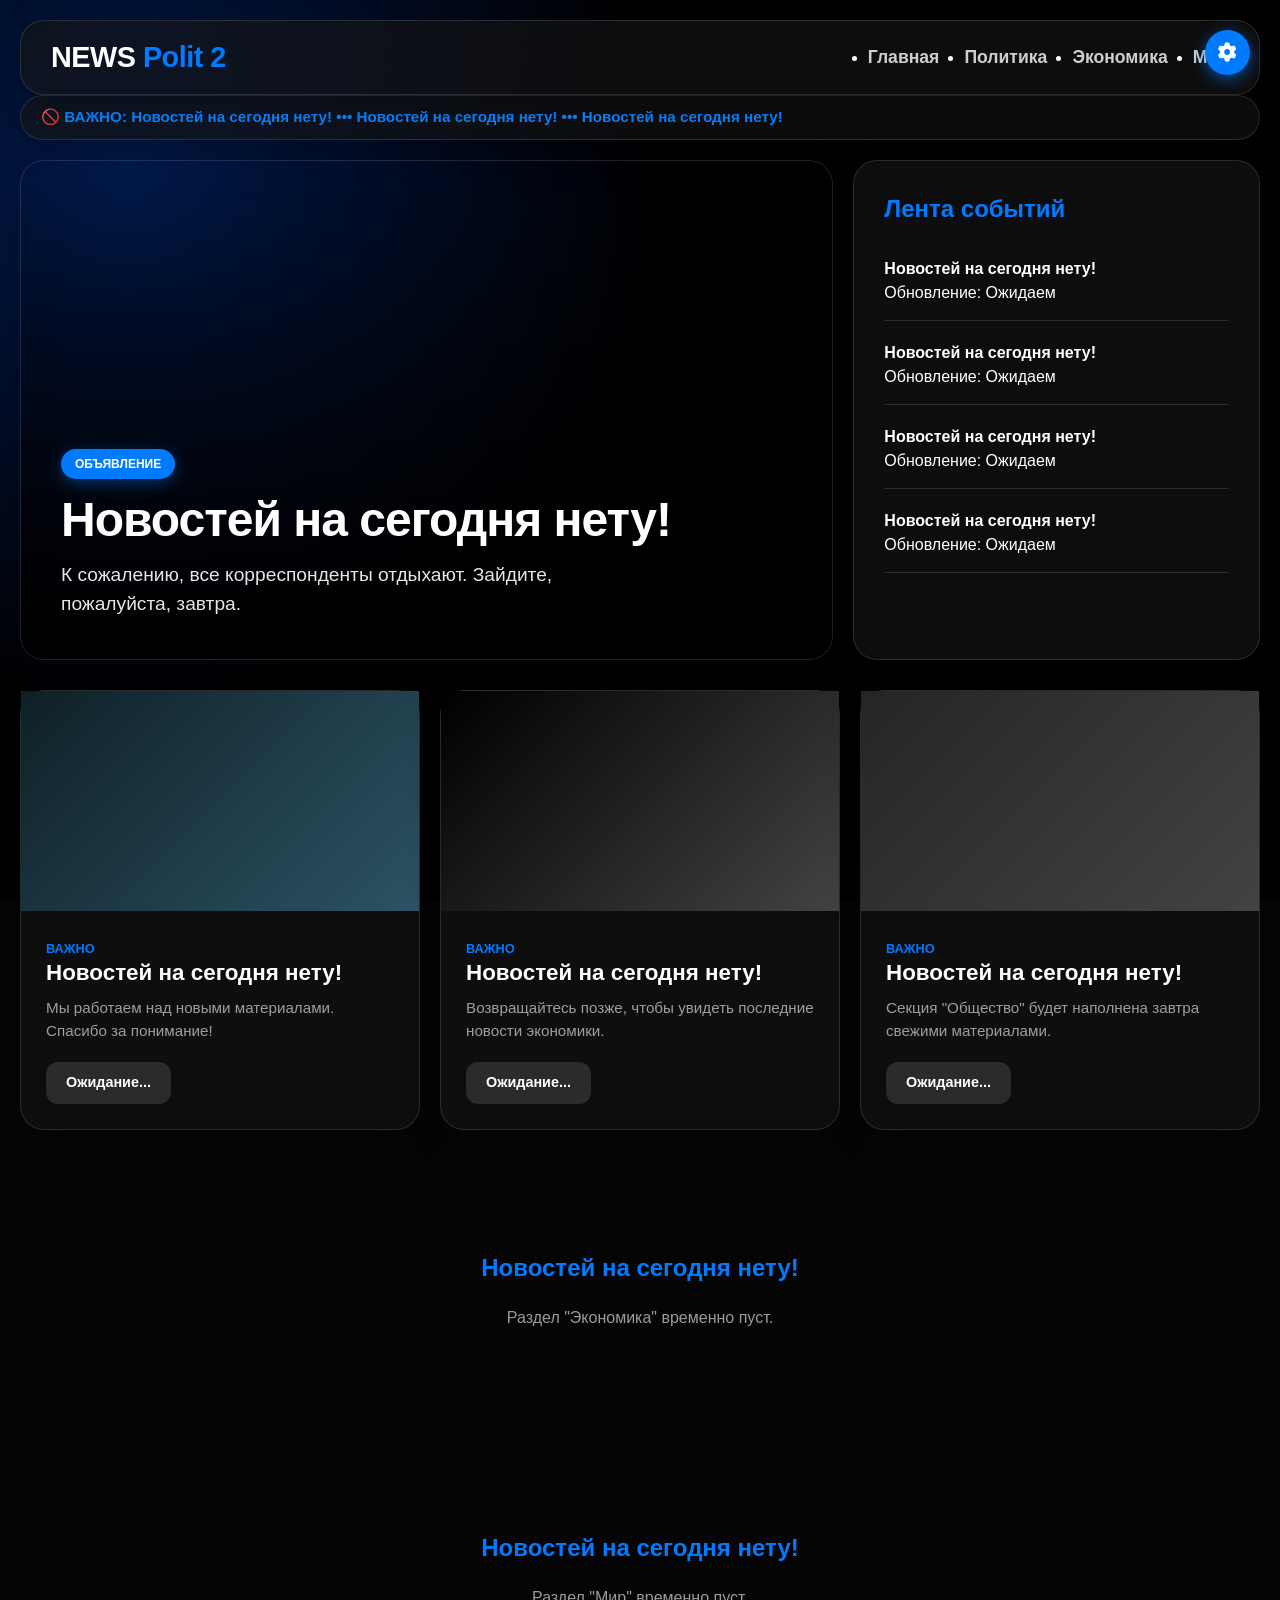
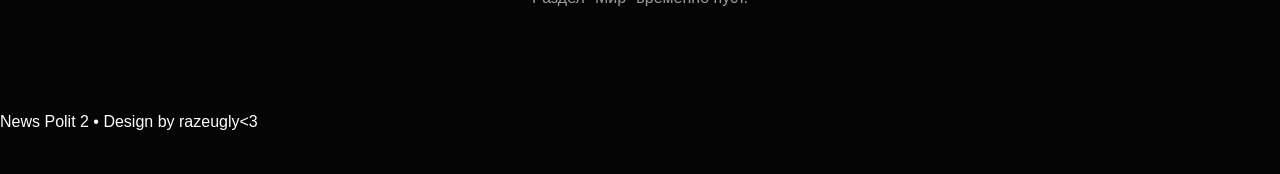
==== commit a16c644a: "Update index.html" ====
--- a/index.html
+++ b/index.html
@@ -315,7 +315,7 @@
     </section>
 
     <footer>
-        <p>News Polit 2 • Design by Gemini</p>
+        <p>News Polit 2 • Design by razeugly<3</p>
     </footer>
 
     <script>
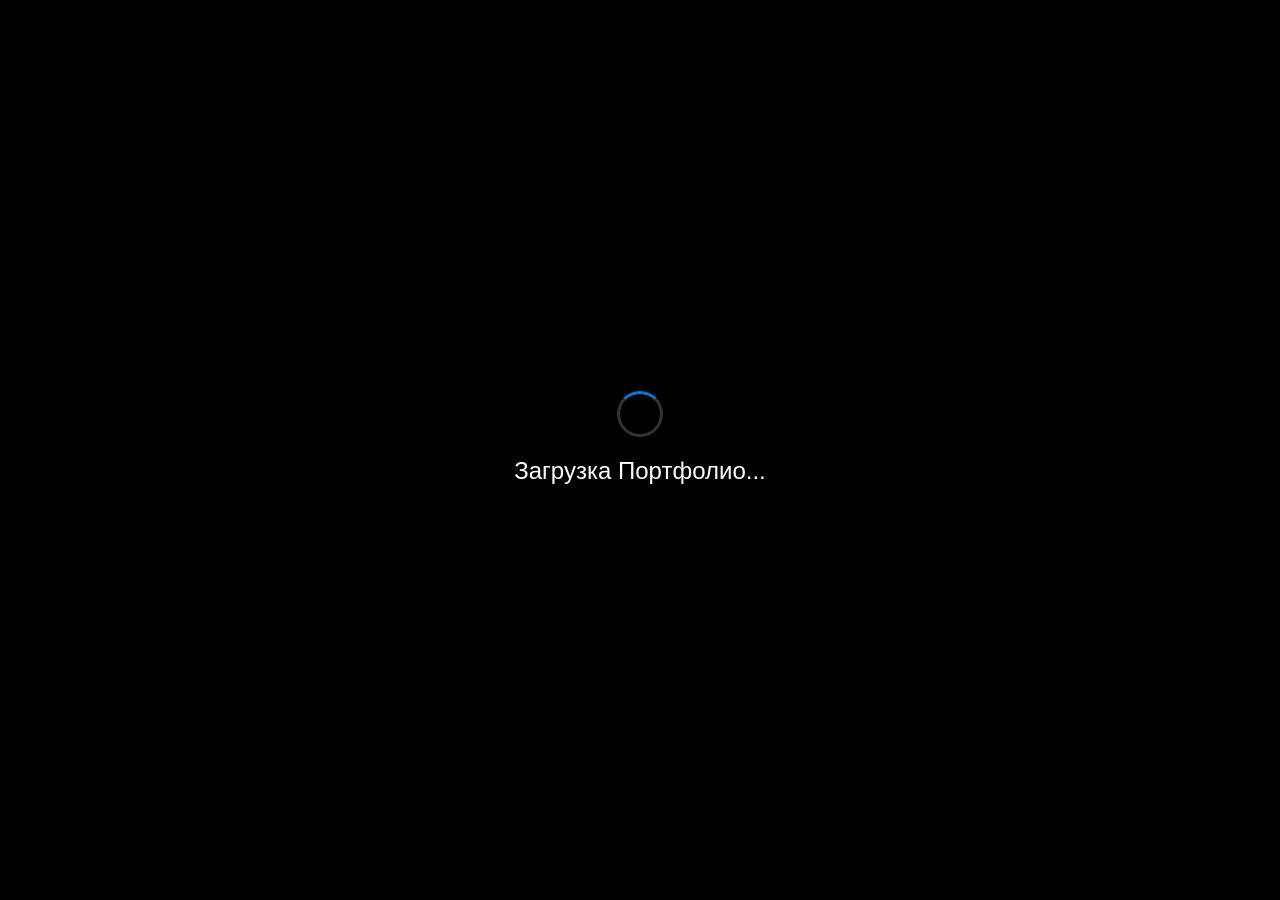
==== commit c3558928: "Add files via upload" ====
--- a/index.html
+++ b/index.html
@@ -3,392 +3,67 @@
 <head>
     <meta charset="UTF-8">
     <meta name="viewport" content="width=device-width, initial-scale=1.0">
-    <title>NEWS Polit 2 | iOS Style Animated</title>
-    <link rel="stylesheet" href="https://cdnjs.cloudflare.com/ajax/libs/font-awesome/6.0.0-beta3/css/all.min.css">
-    <style>
-        /* --- CSS: Стили, Анимации и Темы --- */
-        :root {
-            /* ТЕМНАЯ ТЕМА (DARK MODE - по умолчанию) */
-            --primary-blue: #007AFF;
-            --accent-glow: #0A84FF;
-            --text-main: #ffffff;
-            --text-muted: rgba(255, 255, 255, 0.6);
-            --bg-color: #050505;
-            --glass-bg: rgba(20, 20, 20, 0.65);
-            --glass-border: rgba(255, 255, 255, 0.12);
-            --blur-amount: 20px;
-            --bubble-radius: 24px;
-
-            /* Градиент для фона */
-            --background-gradient: radial-gradient(circle at 10% 20%, #001a4d 0%, #000000 40%),
-                                   radial-gradient(circle at 90% 80%, #002b80 0%, #000000 40%),
-                                   var(--bg-color);
-        }
-
-        /* --- СВЕТЛАЯ ТЕМА (LIGHT MODE) --- */
-        body.light-mode {
-            --text-main: #000000;
-            --text-muted: rgba(0, 0, 0, 0.6);
-            --bg-color: #f0f0f5;
-            --glass-bg: rgba(255, 255, 255, 0.65);
-            --glass-border: rgba(0, 0, 0, 0.12);
-            --background-gradient: radial-gradient(circle at 10% 20%, #e0f0ff 0%, #ffffff 40%),
-                                   radial-gradient(circle at 90% 80%, #f0f0ff 0%, #ffffff 40%),
-                                   var(--bg-color);
-        }
-        
-        /* Общие стили */
-        * {
-            margin: 0;
-            padding: 0;
-            box-sizing: border-box;
-        }
-
-        body {
-            background: var(--background-gradient);
-            background-attachment: fixed;
-            color: var(--text-main);
-            font-family: -apple-system, BlinkMacSystemFont, "Segoe UI", Roboto, Helvetica, Arial, sans-serif;
-            line-height: 1.5;
-            padding-bottom: 40px;
-            scroll-behavior: smooth;
-            transition: background-color 0.5s, color 0.5s; /* Плавный переход темы */
-        }
-
-        a, .glass-panel, .card, button {
-            transition: all 0.4s cubic-bezier(0.25, 0.8, 0.25, 1);
-        }
-
-        a { text-decoration: none; color: inherit; }
-
-        /* Эффект СТЕКЛА */
-        .glass-panel {
-            background: var(--glass-bg);
-            backdrop-filter: blur(var(--blur-amount));
-            -webkit-backdrop-filter: blur(var(--blur-amount));
-            border: 1px solid var(--glass-border);
-            border-radius: var(--bubble-radius);
-            box-shadow: 0 8px 32px rgba(0, 0, 0, 0.3);
-        }
-
-        /* --- ШАПКА --- */
-        header {
-            position: sticky;
-            top: 20px;
-            z-index: 100;
-            margin: 0 20px;
-            padding: 15px 30px;
-            display: flex;
-            justify-content: space-between;
-            align-items: center;
-        }
-        
-        .logo { font-size: 1.8rem; font-weight: 900; letter-spacing: -0.5px; }
-        .logo span { color: var(--primary-blue); }
-
-        nav ul { display: flex; gap: 25px; }
-        nav a { font-weight: 600; font-size: 1.1rem; opacity: 0.8; }
-        nav a:hover { opacity: 1; color: var(--primary-blue); transform: scale(1.05); }
-
-        /* --- БЕГУЩАЯ СТРОКА --- */
-        .ticker-container { margin: 20px; padding: 10px 20px; overflow: hidden; display: flex; align-items: center; }
-        .ticker-text { white-space: nowrap; animation: ticker 25s linear infinite; font-weight: 700; font-size: 0.95rem; color: var(--accent-glow); }
-        @keyframes ticker {
-            0% { transform: translateX(100%); }
-            100% { transform: translateX(-100%); }
-        }
-
-        /* --- ГЛАВНАЯ СЕКЦИЯ (GRID) --- */
-        .hero { display: grid; grid-template-columns: 2fr 1fr; gap: 20px; padding: 0 20px; }
-        
-        .main-article {
-            min-height: 500px; position: relative; overflow: hidden; display: flex; align-items: flex-end; padding: 40px;
-            background: url('https://source.unsplash.com/random/1200x800/?sad,blue') center/cover no-repeat;
-            box-shadow: 0 8px 32px rgba(0, 0, 0, 0.3);
-        }
-        .main-article:hover { box-shadow: 0 0 50px rgba(0, 122, 255, 0.5); }
-        
-        .main-article::before { content: ''; position: absolute; inset: 0; background: linear-gradient(to top, rgba(0,0,0,0.9), transparent); z-index: 1; }
-        .article-content { position: relative; z-index: 2; }
-        .tag { background-color: var(--primary-blue); padding: 6px 14px; border-radius: 20px; font-size: 0.75rem; font-weight: 800; text-transform: uppercase; margin-bottom: 15px; display: inline-block; box-shadow: 0 4px 15px rgba(0, 122, 255, 0.4); }
-        .main-article h1 { font-size: 3rem; font-weight: 900; line-height: 1.1; margin-bottom: 15px; letter-spacing: -1px; }
-        .main-article p { font-size: 1.2rem; font-weight: 500; color: rgba(255,255,255,0.9); max-width: 80%; }
-        body.light-mode .main-article p { color: rgba(0, 0, 0, 0.9); } /* Адаптация текста в Light Mode */
-
-        .sidebar { padding: 30px; display: flex; flex-direction: column; gap: 20px; }
-        .sidebar h3 { font-size: 1.5rem; font-weight: 800; color: var(--primary-blue); margin-bottom: 10px; }
-        .news-item { padding-bottom: 15px; border-bottom: 1px solid var(--glass-border); }
-        .news-item a:hover h4 { color: var(--primary-blue); }
-
-        /* --- Сетка и Карточки --- */
-        @keyframes fadeInSlideUp { from { opacity: 0; transform: translateY(40px); } to { opacity: 1; transform: translateY(0); } }
-
-        .news-grid { display: grid; grid-template-columns: repeat(auto-fit, minmax(320px, 1fr)); gap: 20px; padding: 20px; margin-top: 10px; }
-
-        .card { animation: fadeInSlideUp 0.8s ease-out both; }
-        .card:nth-child(1) { animation-delay: 0.1s; }
-        .card:nth-child(2) { animation-delay: 0.3s; }
-        .card:nth-child(3) { animation-delay: 0.5s; }
-
-        .card:hover { transform: scale(1.03); box-shadow: 0 10px 30px rgba(0, 122, 255, 0.3); }
-
-        .card-img { height: 220px; position: relative; }
-        .bg-1 { background: linear-gradient(135deg, #0f2027, #2c5364); }
-        .bg-2 { background: linear-gradient(135deg, #000000, #434343); }
-        .bg-3 { background: linear-gradient(135deg, #232526, #414345); }
-
-        .card-body { padding: 25px; }
-        .card-body h3 { font-size: 1.4rem; font-weight: 800; margin-bottom: 10px; line-height: 1.2; }
-        .card-body p { font-size: 0.95rem; color: var(--text-muted); font-weight: 500; margin-bottom: 20px; }
-
-        .btn-read { display: inline-block; color: var(--text-main); background: var(--glass-border); padding: 10px 20px; border-radius: 12px; font-weight: 700; font-size: 0.9rem; box-shadow: 0 2px 5px rgba(0,0,0,0.2); }
-        .btn-read:hover { background: var(--primary-blue); box-shadow: 0 4px 10px var(--primary-blue); transform: translateY(-2px); }
-        .btn-read:active { transform: translateY(0); box-shadow: none; background: #005bb5; }
-        
-        /* --- СЕКЦИЯ НАСТРОЕК --- */
-        .settings-container {
-            position: fixed;
-            top: 30px;
-            right: 30px;
-            z-index: 101;
-        }
-
-        .settings-button {
-            background: var(--primary-blue);
-            color: white;
-            border: none;
-            width: 45px;
-            height: 45px;
-            border-radius: 50%;
-            cursor: pointer;
-            font-size: 1.2rem;
-            box-shadow: 0 4px 15px rgba(0, 122, 255, 0.6);
-            /* Анимация вращения при hover */
-            transition: transform 0.5s ease-in-out, background 0.3s;
-        }
-
-        .settings-button:hover {
-            transform: rotate(90deg);
-        }
-
-        .settings-panel {
-            position: absolute;
-            top: 55px; /* Под кнопкой */
-            right: 0;
-            padding: 15px;
-            width: 220px;
-            display: none; /* Скрыт по умолчанию */
-            flex-direction: column;
-            gap: 10px;
-            border-radius: 15px;
-            /* Используем стекло для панели */
-            background: var(--glass-bg);
-            backdrop-filter: blur(var(--blur-amount));
-            -webkit-backdrop-filter: blur(var(--blur-amount));
-            border: 1px solid var(--glass-border);
-            box-shadow: 0 4px 20px rgba(0, 0, 0, 0.5);
-        }
-
-        .settings-panel.active {
-            display: flex; /* Показать при активном классе */
-        }
-
-        .settings-panel button {
-            background: rgba(255, 255, 255, 0.1);
-            color: var(--text-main);
-            border: none;
-            padding: 10px;
-            border-radius: 10px;
-            cursor: pointer;
-            font-weight: 600;
-            text-align: left;
-            opacity: 0.9;
-        }
-
-        .settings-panel button:hover {
-            background: rgba(255, 255, 255, 0.2);
-            opacity: 1;
-        }
-
-        /* --- Адаптивность --- */
-        @media (max-width: 900px) {
-            .hero { grid-template-columns: 1fr; }
-            .main-article { min-height: 400px; }
-            .main-article h1 { font-size: 2rem; }
-            header { flex-direction: column; gap: 15px; }
-            .settings-container { top: 15px; right: 15px; }
-        }
-    </style>
+    <title>razeugly - Рабочий стол Win11 (Перетаскиваемое Окно)</title>
+    <link rel="stylesheet" href="style.css">
+    <link href="https://fonts.googleapis.com/icon?family=Material+Icons+Round" rel="stylesheet">
 </head>
 <body>
 
-    <div class="settings-container">
-        <button id="settingsToggle" class="settings-button">
-            <i class="fas fa-cog"></i>
-        </button>
-        <div id="settingsPanel" class="settings-panel">
-            <button id="languageToggle"><i class="fas fa-globe"></i> <span id="langText">Язык: RU</span></button>
-            <button id="themeToggle"><i class="fas fa-moon"></i> <span id="themeText">Тема: Тёмная</span></button>
+    <div id="preloader">
+        <div class="windows-loader">
+            </div>
+        <p>Загрузка Портфолио...</p>
+    </div>
+    <div id="desktop">
+
+        <div id="social-icon">
+            <span class="material-icons-round">folder_shared</span>
+            <p>Мои соцсети</p>
         </div>
+        <div id="app-window" class="acrylic-effect hidden">
+            
+            <div class="window-title-bar" id="window-header">
+                <span class="logo">Контакты.exe</span>
+                <div class="window-controls">
+                    <span class="material-icons-round minimize-btn">remove</span>
+                    <span class="material-icons-round">crop_square</span>
+                    <span class="material-icons-round close-btn">close</span>
+                </div>
+            </div>
+
+            <div class="window-content">
+                <h1>Мои контакты и ссылки</h1>
+                <p>Нажмите, чтобы открыть мою страницу на любимой платформе.</p>
+
+                <div class="social-grid">
+                    <a href="https://www.twitch.tv/razeugly" target="_blank" class="social-bubble twitch">
+                        <span class="material-icons-round">videocam</span>Twitch: razeugly
+                    </a>
+                    <a href="https://www.tiktok.com/@razeanaleblan" target="_blank" class="social-bubble tiktok">
+                        <span class="material-icons-round">phone_iphone</span>TikTok: razeanaleblan
+                    </a>
+                    <a href="https://www.instagram.com/zxerocs" target="_blank" class="social-bubble insta">
+                        <span class="material-icons-round">photo_camera</span>Instagram: zxerocs
+                    </a>
+                    <a href="https://steamcommunity.com/id/razeugly" target="_blank" class="social-bubble steam">
+                        <span class="material-icons-round">sports_esports</span>Steam: razeugly
+                    </a>
+                </div>
+            </div>
+        </div>
+        
+        <div id="taskbar" class="mica-effect">
+            <span class="material-icons-round start-btn">window</span>
+            <span id="taskbar-social-item" class="taskbar-item">Контакты</span>
+            <div class="system-icons">
+                <span class="material-icons-round">wifi</span>
+                <span class="material-icons-round">volume_up</span>
+                <span>19:30</span>
+            </div>
+        </div>
+
     </div>
 
-    <header class="glass-panel">
-        <div class="logo">NEWS <span>Polit 2</span></div>
-        <nav>
-            <ul>
-                <li><a href="#hero">Главная</a></li>
-                <li><a href="#politics">Политика</a></li>
-                <li><a href="#economy">Экономика</a></li>
-                <li><a href="#world">Мир</a></li>
-            </ul>
-        </nav>
-    </header>
-
-    <div class="ticker-container glass-panel">
-        <div class="ticker-text">
-            🚫 ВАЖНО: Новостей на сегодня нету! ••• Новостей на сегодня нету! ••• Новостей на сегодня нету!
-        </div>
-    </div>
-
-    <main id="hero" class="hero">
-        
-        <article class="main-article glass-panel">
-            <div class="article-content">
-                <span class="tag">ОБЪЯВЛЕНИЕ</span>
-                <h1>Новостей на сегодня нету!</h1>
-                <p>К сожалению, все корреспонденты отдыхают. Зайдите, пожалуйста, завтра.</p>
-            </div>
-        </article>
-
-        <aside class="sidebar glass-panel">
-            <h3>Лента событий</h3>
-            <div class="news-item"><a href="#"><h4>Новостей на сегодня нету!</h4><span>Обновление: Ожидаем</span></a></div>
-            <div class="news-item"><a href="#"><h4>Новостей на сегодня нету!</h4><span>Обновление: Ожидаем</span></a></div>
-            <div class="news-item"><a href="#"><h4>Новостей на сегодня нету!</h4><span>Обновление: Ожидаем</span></a></div>
-            <div class="news-item"><a href="#"><h4>Новостей на сегодня нету!</h4><span>Обновление: Ожидаем</span></a></div>
-        </aside>
-
-    </main>
-
-    <section id="politics" class="news-grid">
-        
-        <article class="card glass-panel">
-            <div class="card-img bg-1"></div>
-            <div class="card-body">
-                <span style="color:var(--primary-blue); font-weight:800; font-size:0.8rem;">ВАЖНО</span>
-                <h3>Новостей на сегодня нету!</h3>
-                <p>Мы работаем над новыми материалами. Спасибо за понимание!</p>
-                <a href="#" class="btn-read">Ожидание...</a>
-            </div>
-        </article>
-
-        <article class="card glass-panel">
-            <div class="card-img bg-2"></div>
-            <div class="card-body">
-                <span style="color:var(--primary-blue); font-weight:800; font-size:0.8rem;">ВАЖНО</span>
-                <h3>Новостей на сегодня нету!</h3>
-                <p>Возвращайтесь позже, чтобы увидеть последние новости экономики.</p>
-                <a href="#" class="btn-read">Ожидание...</a>
-            </div>
-        </article>
-
-        <article class="card glass-panel">
-            <div class="card-img bg-3"></div>
-            <div class="card-body">
-                <span style="color:var(--primary-blue); font-weight:800; font-size:0.8rem;">ВАЖНО</span>
-                <h3>Новостей на сегодня нету!</h3>
-                <p>Секция "Общество" будет наполнена завтра свежими материалами.</p>
-                <a href="#" class="btn-read">Ожидание...</a>
-            </div>
-        </article>
-
-    </section>
-
-    <section id="economy" style="padding: 100px 40px; text-align: center; color: var(--text-muted);">
-        <h2 style="color: var(--primary-blue); font-weight: 800; margin-bottom: 20px;">Новостей на сегодня нету!</h2>
-        <p>Раздел "Экономика" временно пуст.</p>
-    </section>
-
-    <section id="world" style="padding: 100px 40px; text-align: center; color: var(--text-muted);">
-        <h2 style="color: var(--primary-blue); font-weight: 800; margin-bottom: 20px;">Новостей на сегодня нету!</h2>
-        <p>Раздел "Мир" временно пуст.</p>
-    </section>
-
-    <footer>
-        <p>News Polit 2 • Design by razeugly<3</p>
-    </footer>
-
-    <script>
-        document.addEventListener('DOMContentLoaded', function() {
-            const body = document.body;
-            const settingsToggle = document.getElementById('settingsToggle');
-            const settingsPanel = document.getElementById('settingsPanel');
-            const themeToggle = document.getElementById('themeToggle');
-            const langToggle = document.getElementById('languageToggle');
-            const themeText = document.getElementById('themeText');
-            const langText = document.getElementById('langText');
-
-            // 1. Плавный скролл для навигации
-            document.querySelectorAll('a[href^="#"]').forEach(anchor => {
-                anchor.addEventListener('click', function (e) {
-                    const href = this.getAttribute('href');
-                    if (href.length > 1) {
-                        e.preventDefault();
-                        const targetElement = document.querySelector(href);
-                        if (targetElement) {
-                            targetElement.scrollIntoView({
-                                behavior: 'smooth'
-                            });
-                        }
-                    }
-                });
-            });
-
-            // 2. Логика открытия/закрытия панели настроек
-            settingsToggle.addEventListener('click', function() {
-                settingsPanel.classList.toggle('active');
-            });
-
-            // Закрытие панели при клике вне ее
-            document.addEventListener('click', function(e) {
-                if (!settingsContainer.contains(e.target) && settingsPanel.classList.contains('active')) {
-                    settingsPanel.classList.remove('active');
-                }
-            });
-
-
-            // 3. Логика переключения ТЕМЫ (Тёмная/Светлая)
-            themeToggle.addEventListener('click', function() {
-                if (body.classList.contains('light-mode')) {
-                    // Переключаемся на ТЕМНУЮ
-                    body.classList.remove('light-mode');
-                    themeText.innerHTML = '<i class="fas fa-moon"></i> Тема: Тёмная';
-                    // Можно сохранить выбор в localStorage, если нужно запоминать тему
-                } else {
-                    // Переключаемся на СВЕТЛУЮ
-                    body.classList.add('light-mode');
-                    themeText.innerHTML = '<i class="fas fa-sun"></i> Тема: Светлая';
-                    // Сохраняем выбор
-                }
-            });
-
-            // 4. Логика переключения ЯЗЫКА (Имитация)
-            let currentLang = 'RU';
-            langToggle.addEventListener('click', function() {
-                if (currentLang === 'RU') {
-                    currentLang = 'EN';
-                    langText.innerHTML = '<i class="fas fa-globe"></i> Language: EN';
-                    alert("Язык изменен на Английский ");
-                    // В реальном проекте здесь нужно обновить весь текстовый контент
-                } else {
-                    currentLang = 'RU';
-                    langText.innerHTML = '<i class="fas fa-globe"></i> Язык: RU';
-                    alert("Language changed to Russian (imitation)");
-                }
-            });
-        });
-    </script>
-    
+    <script src="script.js"></script>
 </body>
-    </html>
-                                                                                
+</html>
--- a/style.css
+++ b/style.css
@@ -0,0 +1,325 @@
+/* --- Win11 Style Variables --- */
+:root {
+    --color-bg-dark: #1f1f1f;
+    --color-bg-window: #2d2d2d;
+    --color-text-primary: #ffffff;
+    --color-text-secondary: #aaaaaa;
+    --color-accent-blue: #0078d4; 
+    --border-radius-large: 12px;
+    --border-radius-small: 6px;
+    --shadow-window: 0 15px 40px rgba(0, 0, 0, 0.8);
+    --acrylic-bg: rgba(45, 45, 45, 0.7); 
+}
+
+/* --- Base & Desktop Background (Обои Win11 Dark Bloom) --- */
+body {
+    font-family: 'Segoe UI', Tahoma, Geneva, Verdana, sans-serif;
+    margin: 0;
+    padding: 0;
+    overflow: hidden; 
+    height: 100vh;
+    width: 100vw;
+    display: flex;
+    justify-content: center;
+    align-items: center;
+    
+    /* Имитация обоев Win11 Dark Bloom */
+    background: #0d121c; 
+    background-image: radial-gradient(circle at center, rgba(30, 70, 100, 0.4) 0%, rgba(13, 18, 28, 0.8) 70%, #0d121c 100%);
+}
+
+/* ==================================== */
+/* 🌟 СТИЛИ ЭКРАНА ЗАГРУЗКИ (PRELOADER) 🌟 */
+/* ==================================== */
+
+#preloader {
+    position: fixed;
+    top: 0;
+    left: 0;
+    width: 100%;
+    height: 100%;
+    background-color: #000000; 
+    z-index: 9999;
+    display: flex;
+    flex-direction: column;
+    justify-content: center;
+    align-items: center;
+    transition: opacity 0.5s ease;
+}
+
+#preloader p {
+    color: white;
+    font-size: 1.5em;
+    margin-top: 20px;
+    font-weight: 500;
+}
+
+.windows-loader {
+    width: 40px;
+    height: 40px;
+    border-radius: 50%;
+    border: 3px solid rgba(255, 255, 255, 0.2);
+    border-top-color: var(--color-accent-blue); 
+    animation: spin 1s linear infinite;
+}
+
+@keyframes spin {
+    to {
+        transform: rotate(360deg);
+    }
+}
+
+/* ==================================== */
+/* 🖱️ СТИЛИ ИКОНКИ НА РАБОЧЕМ СТОЛЕ 🖱️ */
+/* ==================================== */
+
+#desktop {
+    position: relative;
+    width: 100%;
+    height: 100%;
+}
+
+#social-icon {
+    position: absolute;
+    top: 30px;
+    left: 30px;
+    display: flex;
+    flex-direction: column;
+    align-items: center;
+    cursor: pointer;
+    width: 80px;
+    padding: 5px;
+    border-radius: 8px;
+    transition: background-color 0.2s;
+    user-select: none; /* Запрет выделения */
+}
+
+#social-icon:hover {
+    background-color: rgba(255, 255, 255, 0.1);
+}
+
+#social-icon span {
+    font-size: 3.5em;
+    color: var(--color-accent-blue); /* Цвет иконки */
+}
+
+#social-icon p {
+    color: var(--color-text-primary);
+    font-size: 0.8em;
+    margin: 5px 0 0 0;
+    text-align: center;
+}
+
+
+/* --- Acrylic Effect --- */
+.acrylic-effect {
+    background-color: var(--acrylic-bg);
+    backdrop-filter: blur(25px); 
+    -webkit-backdrop-filter: blur(25px);
+}
+
+/* --- App Window --- */
+#app-window {
+    width: 90%;
+    max-width: 600px;
+    height: auto;
+    min-height: 400px;
+    
+    border-radius: var(--border-radius-large);
+    box-shadow: var(--shadow-window);
+    border: 1px solid rgba(255, 255, 255, 0.15);
+    display: flex;
+    flex-direction: column;
+    overflow: hidden;
+    
+    /* Изначальное позиционирование (для скрипта) */
+    position: absolute; 
+    top: 50%;
+    left: 50%;
+    transform: translate(-50%, -50%); 
+    transition: box-shadow 0.2s; 
+    z-index: 500; /* Выше иконок */
+}
+
+/* Класс для скрытия окна */
+.hidden {
+    display: none !important;
+}
+
+#app-window:hover {
+    box-shadow: 0 20px 50px rgba(0, 0, 0, 0.9);
+}
+
+/* Заголовок Окна - Ручка для перетаскивания */
+.window-title-bar {
+    display: flex;
+    justify-content: space-between;
+    align-items: center;
+    padding: 8px 15px;
+    background-color: rgba(0, 0, 0, 0.2); 
+    border-bottom: 1px solid rgba(255, 255, 255, 0.1);
+    cursor: grab; 
+}
+.window-title-bar:active {
+    cursor: grabbing;
+}
+.window-title-bar .logo {
+    font-size: 1em;
+    font-weight: 500;
+    color: var(--color-text-primary);
+}
+.window-controls span {
+    font-size: 1.2em;
+    margin-left: 10px;
+    cursor: pointer;
+    transition: background-color 0.1s;
+    border-radius: var(--border-radius-small);
+    padding: 3px;
+}
+.window-controls span:hover {
+    background-color: rgba(255, 255, 255, 0.1);
+}
+.window-controls .close-btn:hover {
+    background-color: #ff5555; 
+    color: white;
+}
+
+/* Контент Окна */
+.window-content {
+    padding: 25px;
+    flex-grow: 1;
+}
+.window-content h1 {
+    font-size: 2em;
+    color: var(--color-text-primary);
+    margin-top: 0;
+    margin-bottom: 10px;
+}
+.window-content p {
+    color: var(--color-text-secondary);
+    margin-bottom: 30px;
+}
+
+/* --- Social Grid (Цветные кнопки) --- */
+.social-grid {
+    display: flex;
+    flex-direction: column;
+    gap: 15px;
+}
+
+.social-bubble {
+    display: flex;
+    align-items: center;
+    padding: 15px 20px;
+    text-decoration: none;
+    font-weight: 600;
+    color: white;
+    border-radius: var(--border-radius-large);
+    transition: opacity 0.2s, transform 0.2s;
+    box-shadow: 0 4px 10px rgba(0, 0, 0, 0.2);
+}
+
+.social-bubble span {
+    margin-right: 15px;
+    font-size: 1.5em;
+}
+
+.social-bubble:hover {
+    opacity: 0.9;
+    transform: translateY(-2px);
+}
+
+/* Фирменные цвета */
+.social-bubble.twitch {
+    background-color: #6441a5;
+}
+.social-bubble.tiktok {
+    background-color: #25f4ee;
+    color: #000000;
+}
+.social-bubble.insta {
+    background: radial-gradient(circle at 30% 107%, #fdf497 0%, #fdf497 5%, #fd5949 45%, #d6249f 60%, #405dee 90%);
+}
+.social-bubble.steam {
+    background-color: #171a21;
+}
+
+
+/* --- Taskbar (Панель Задач) --- */
+#taskbar {
+    position: fixed;
+    bottom: 0;
+    left: 0;
+    right: 0;
+    height: 48px;
+    display: flex;
+    justify-content: center;
+    align-items: center;
+    z-index: 1000;
+    padding: 0 10px;
+    
+    background-color: rgba(0, 0, 0, 0.6);
+    backdrop-filter: blur(30px);
+    border-top: 1px solid rgba(255, 255, 255, 0.1);
+}
+
+.start-btn {
+    font-size: 1.5em;
+    color: var(--color-text-primary);
+    cursor: pointer;
+    margin-right: 15px;
+    transition: color 0.2s;
+}
+
+.taskbar-item {
+    padding: 5px 15px;
+    border-radius: var(--border-radius-small);
+    color: var(--color-text-secondary);
+    font-size: 0.9em;
+    margin: 0 5px;
+    cursor: pointer;
+    transition: background-color 0.2s;
+}
+
+.taskbar-item.active {
+    background-color: rgba(255, 255, 255, 0.1);
+    color: var(--color-text-primary);
+}
+
+.system-icons {
+    position: absolute;
+    right: 10px;
+    display: flex;
+    align-items: center;
+    color: var(--color-text-secondary);
+}
+
+.system-icons span {
+    font-size: 1.1em;
+    margin-left: 10px;
+}
+
+/* --- Responsive Adjustments --- */
+@media (max-width: 650px) {
+    #app-window {
+        width: 95%;
+        left: 50%;
+        top: 50%;
+        transform: translate(-50%, -50%);
+        position: fixed;
+    }
+    .window-content h1 {
+        font-size: 1.5em;
+    }
+    .social-bubble {
+        padding: 10px 15px;
+    }
+    #taskbar {
+        justify-content: space-between;
+    }
+    .system-icons {
+        display: none; 
+    }
+}
+
+
